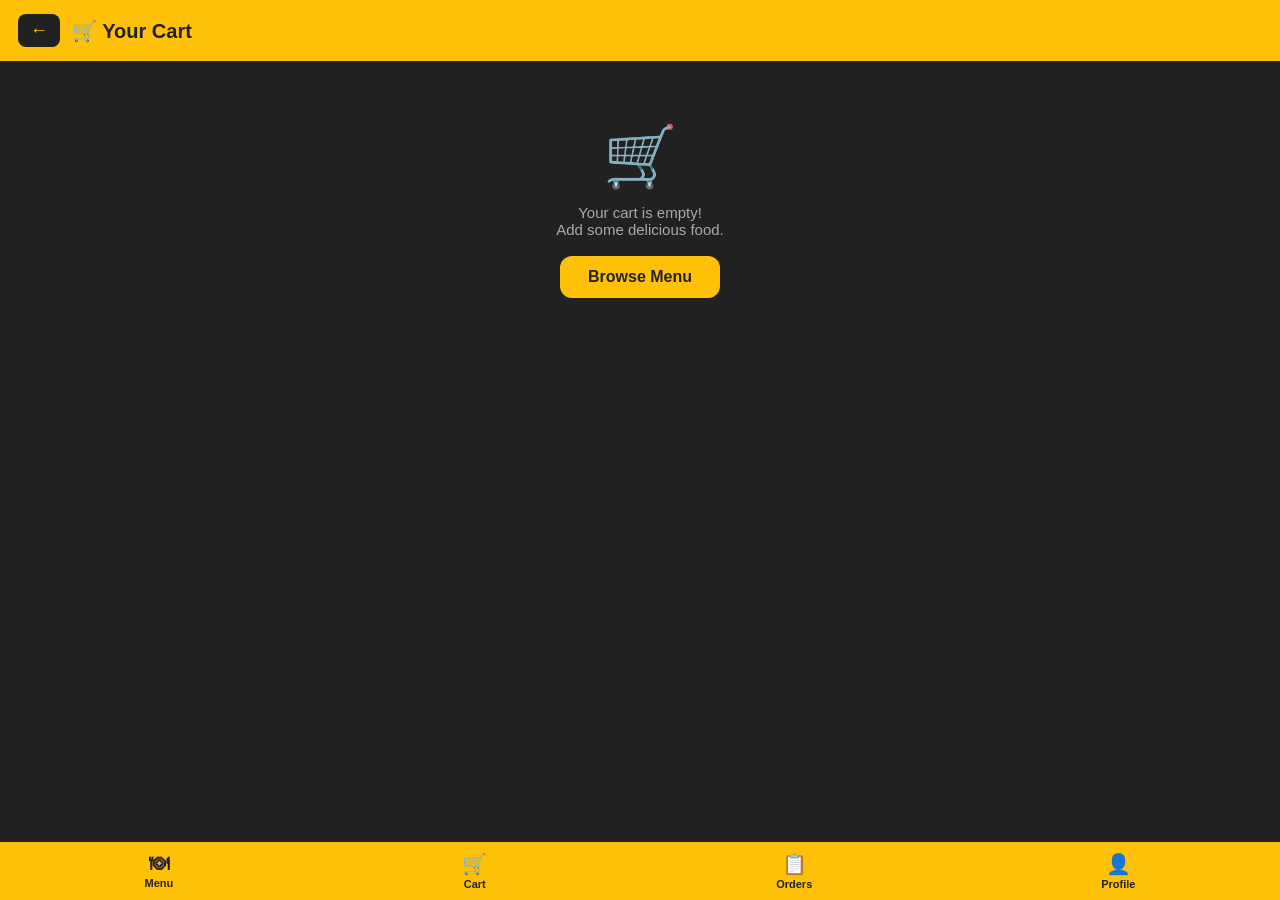
==== cart.html @ 622df4fc "changes added" ====
<!DOCTYPE html>
<html lang="en">
<head>
<meta charset="UTF-8">
<meta name="viewport" content="width=device-width, initial-scale=1.0, maximum-scale=1.0">
<title>QuickBite – Cart</title>
<style>
  * { margin: 0; padding: 0; box-sizing: border-box; }
  body { background: #212121; font-family: 'Segoe UI', sans-serif; padding-bottom: 90px; }
  .topbar {
    background: #FFC107; padding: 14px 18px;
    display: flex; align-items: center; gap: 12px;
  }
  .back-btn { background: #212121; color: #FFC107; border: none; border-radius: 8px; padding: 6px 12px; font-size: 18px; cursor: pointer; text-decoration: none; }
  .topbar h1 { color: #212121; font-size: 20px; font-weight: 900; }
  .section { padding: 16px; }
  .section-title { color: #FFC107; font-size: 13px; font-weight: 700; letter-spacing: 1px; text-transform: uppercase; margin-bottom: 12px; }
  .cart-item {
    background: #2c2c2c; border-radius: 14px; padding: 14px;
    display: flex; align-items: center; gap: 12px; margin-bottom: 10px;
  }
  .item-emoji { font-size: 36px; }
  .item-info { flex: 1; }
  .item-name { color: #fff; font-size: 15px; font-weight: 700; }
  .item-price { color: #FFC107; font-size: 14px; margin-top: 3px; }
  .qty-ctrl { display: flex; align-items: center; gap: 10px; }
  .qty-btn {
    background: #FFC107; color: #212121; border: none;
    border-radius: 8px; width: 30px; height: 30px;
    font-size: 18px; font-weight: 900; cursor: pointer;
  }
  .qty-num { color: #fff; font-size: 16px; font-weight: 700; min-width: 20px; text-align: center; }
  .empty-state { text-align: center; padding: 60px 20px; }
  .empty-state .big { font-size: 60px; }
  .empty-state p { color: #aaa; margin-top: 12px; font-size: 15px; }
  .empty-state a { display: inline-block; margin-top: 18px; background: #FFC107; color: #212121; font-weight: 800; padding: 12px 28px; border-radius: 12px; text-decoration: none; }
  .total-bar {
    background: #2c2c2c; border-radius: 14px; padding: 16px;
    display: flex; justify-content: space-between; align-items: center; margin-bottom: 16px;
  }
  .total-label { color: #aaa; font-size: 15px; }
  .total-amount { color: #FFC107; font-size: 24px; font-weight: 900; }
  label { color: #aaa; font-size: 13px; display: block; margin-bottom: 6px; font-weight: 600; }
  textarea, select {
    width: 100%; padding: 14px; background: #2c2c2c; border: 1.5px solid #444;
    border-radius: 12px; color: #FFC107; font-size: 14px; outline: none;
    margin-bottom: 14px; font-family: inherit;
  }
  textarea:focus, select:focus { border-color: #FFC107; }
  select option { background: #2c2c2c; }
  .btn-order {
    width: 100%; padding: 16px; background: #FFC107; color: #212121;
    border: none; border-radius: 14px; font-size: 17px; font-weight: 900;
    cursor: pointer; letter-spacing: 1px; transition: transform 0.1s;
  }
  .btn-order:active { transform: scale(0.97); }
  .bottombar {
    position: fixed; bottom: 0; left: 0; right: 0;
    background: #FFC107; display: flex; justify-content: space-around; padding: 10px 0; z-index: 100;
  }
  .bottombar a { text-decoration: none; color: #212121; font-size: 11px; font-weight: 700; display: flex; flex-direction: column; align-items: center; gap: 2px; }
  .bottombar a span { font-size: 20px; }
</style>
</head>
<body>

<div class="topbar">
  <a class="back-btn" href="menu.html">←</a>
  <h1>🛒 Your Cart</h1>
</div>

<div id="cart-content"></div>

<div class="bottombar">
  <a href="menu.html"><span>🍽</span>Menu</a>
  <a href="cart.html"><span>🛒</span>Cart</a>
  <a href="history.html"><span>📋</span>Orders</a>
  <a href="profile.html"><span>👤</span>Profile</a>
</div>

<script>
function getCart() { return JSON.parse(localStorage.getItem('cart') || '[]'); }
function saveCart(c) { localStorage.setItem('cart', JSON.stringify(c)); render(); }

function changeQty(id, delta) {
  let cart = getCart();
  const item = cart.find(i => i.id === id);
  if (item) { item.qty += delta; if (item.qty <= 0) cart = cart.filter(i => i.id !== id); }
  saveCart(cart);
}

function render() {
  const cart = getCart();
  const container = document.getElementById('cart-content');
  if (cart.length === 0) {
    container.innerHTML = `
      <div class="empty-state">
        <div class="big">🛒</div>
        <p>Your cart is empty!<br>Add some delicious food.</p>
        <a href="menu.html">Browse Menu</a>
      </div>`;
    return;
  }
  const total = cart.reduce((s, i) => s + i.price * i.qty, 0);
  container.innerHTML = `
    <div class="section">
      <p class="section-title">Order Items</p>
      ${cart.map(i => `
        <div class="cart-item">
          <div class="item-emoji">${i.emoji}</div>
          <div class="item-info">
            <div class="item-name">${i.name}</div>
            <div class="item-price">₹${i.price} × ${i.qty} = ₹${i.price * i.qty}</div>
          </div>
          <div class="qty-ctrl">
            <button class="qty-btn" onclick="changeQty(${i.id}, -1)">−</button>
            <span class="qty-num">${i.qty}</span>
            <button class="qty-btn" onclick="changeQty(${i.id}, 1)">+</button>
          </div>
        </div>`).join('')}
      <div class="total-bar">
        <span class="total-label">Total Amount</span>
        <span class="total-amount">₹${total}</span>
      </div>
    </div>
    <div class="section">
      <p class="section-title">Delivery Details</p>
      <label>Delivery Address</label>
      <textarea id="address" rows="3" placeholder="Enter your full delivery address..."></textarea>
      <label>Payment Method</label>
      <select id="payment">
        <option value="">Select Payment</option>
        <option>Cash on Delivery</option>
        <option>UPI – PhonePe</option>
        <option>UPI – GPay</option>
        <option>Debit/Credit Card</option>
      </select>
      <button class="btn-order" onclick="placeOrder(${total})">PLACE ORDER ✅</button>
    </div>`;
}

function placeOrder(total) {
  const addr = document.getElementById('address').value.trim();
  const pay = document.getElementById('payment').value;
  if (!addr) { alert('Please enter your delivery address!'); return; }
  if (!pay) { alert('Please select a payment method!'); return; }
  // Save order to history
  const history = JSON.parse(localStorage.getItem('orderHistory') || '[]');
  const cart = getCart();
  history.unshift({
    id: Date.now(),
    items: cart,
    total,
    address: addr,
    payment: pay,
    date: new Date().toLocaleString('en-IN')
  });
  localStorage.setItem('orderHistory', JSON.stringify(history));
  localStorage.setItem('lastOrder', JSON.stringify({ total, address: addr, payment: pay, items: cart }));
  localStorage.setItem('cart', '[]');
  window.location.href = 'confirmation.html';
}

render();
</script>
</body>
</html>
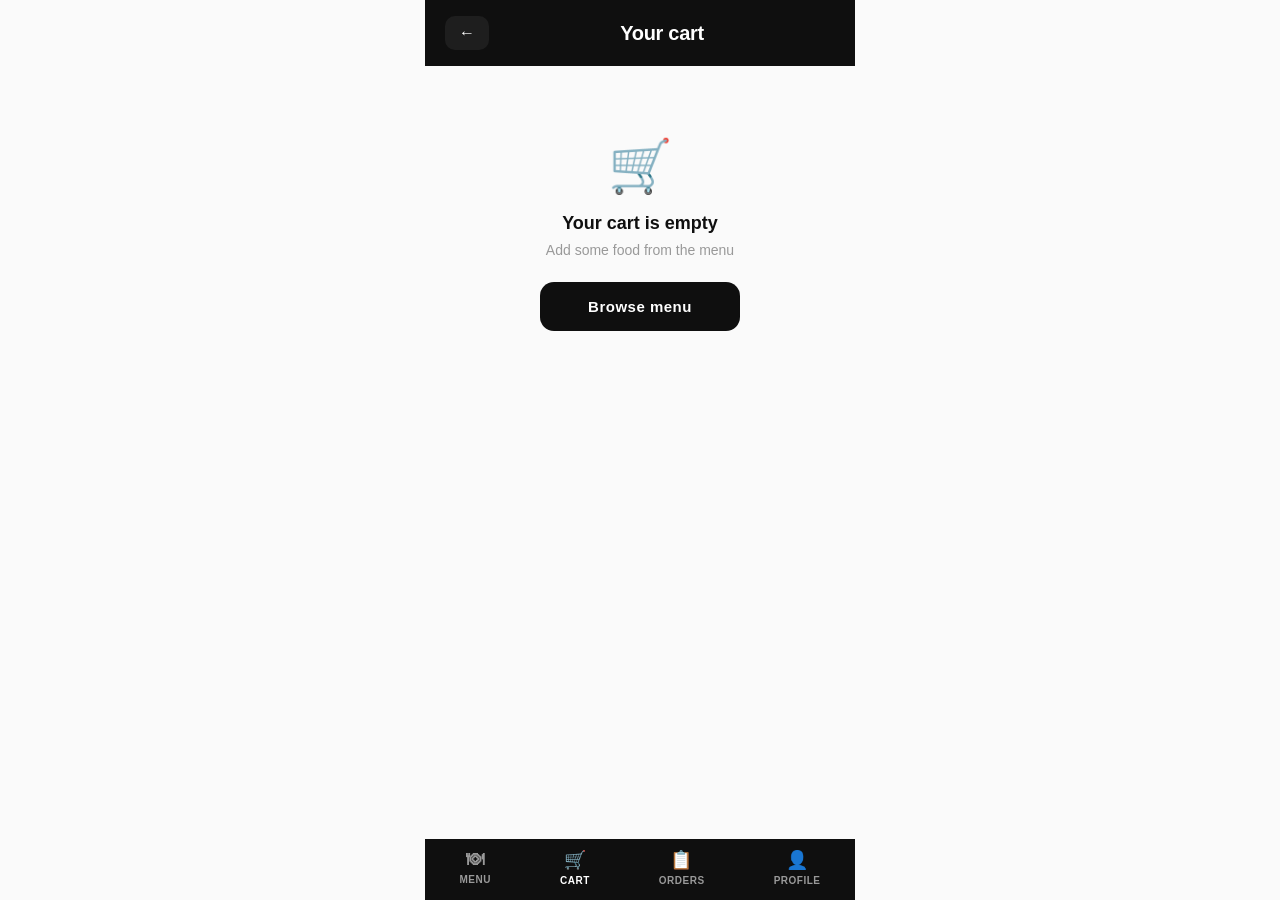
==== commit 49d0cd3a: "project files changed" ====
--- a/cart.html
+++ b/cart.html
@@ -4,160 +4,127 @@
 <meta charset="UTF-8">
 <meta name="viewport" content="width=device-width, initial-scale=1.0, maximum-scale=1.0">
 <title>QuickBite – Cart</title>
+<link rel="stylesheet" href="style.css">
 <style>
-  * { margin: 0; padding: 0; box-sizing: border-box; }
-  body { background: #212121; font-family: 'Segoe UI', sans-serif; padding-bottom: 90px; }
-  .topbar {
-    background: #FFC107; padding: 14px 18px;
-    display: flex; align-items: center; gap: 12px;
+  .cart-item {
+    display: flex; align-items: center; gap: 14px;
+    padding: 14px 20px; border-bottom: 1px solid #f0f0f0;
+    background: #fff;
   }
-  .back-btn { background: #212121; color: #FFC107; border: none; border-radius: 8px; padding: 6px 12px; font-size: 18px; cursor: pointer; text-decoration: none; }
-  .topbar h1 { color: #212121; font-size: 20px; font-weight: 900; }
-  .section { padding: 16px; }
-  .section-title { color: #FFC107; font-size: 13px; font-weight: 700; letter-spacing: 1px; text-transform: uppercase; margin-bottom: 12px; }
-  .cart-item {
-    background: #2c2c2c; border-radius: 14px; padding: 14px;
-    display: flex; align-items: center; gap: 12px; margin-bottom: 10px;
+  .item-emoji { font-size: 32px; min-width: 40px; text-align: center; }
+  .item-info { flex: 1; }
+  .item-name { font-size: 14px; font-weight: 700; }
+  .item-price { font-size: 13px; color: #999; margin-top: 2px; }
+  .qty-row { display: flex; align-items: center; gap: 10px; }
+  .q-btn { width: 28px; height: 28px; border-radius: 8px; border: 1px solid #e8e8e8; background: #fff; font-size: 16px; cursor: pointer; display: flex; align-items: center; justify-content: center; font-weight: 600; transition: background 0.12s; }
+  .q-btn:hover { background: #f5f5f5; }
+  .q-num { font-size: 15px; font-weight: 700; min-width: 18px; text-align: center; }
+  .items-section { background: #fff; border-top: 1px solid #f0f0f0; margin-bottom: 8px; }
+  .checkout-section { margin: 0 20px; }
+  .total-card {
+    background: #fff; border: 1px solid #e8e8e8; border-radius: 16px;
+    padding: 16px 18px; display: flex; align-items: center;
+    justify-content: space-between; margin-bottom: 20px;
   }
-  .item-emoji { font-size: 36px; }
-  .item-info { flex: 1; }
-  .item-name { color: #fff; font-size: 15px; font-weight: 700; }
-  .item-price { color: #FFC107; font-size: 14px; margin-top: 3px; }
-  .qty-ctrl { display: flex; align-items: center; gap: 10px; }
-  .qty-btn {
-    background: #FFC107; color: #212121; border: none;
-    border-radius: 8px; width: 30px; height: 30px;
-    font-size: 18px; font-weight: 900; cursor: pointer;
-  }
-  .qty-num { color: #fff; font-size: 16px; font-weight: 700; min-width: 20px; text-align: center; }
-  .empty-state { text-align: center; padding: 60px 20px; }
-  .empty-state .big { font-size: 60px; }
-  .empty-state p { color: #aaa; margin-top: 12px; font-size: 15px; }
-  .empty-state a { display: inline-block; margin-top: 18px; background: #FFC107; color: #212121; font-weight: 800; padding: 12px 28px; border-radius: 12px; text-decoration: none; }
-  .total-bar {
-    background: #2c2c2c; border-radius: 14px; padding: 16px;
-    display: flex; justify-content: space-between; align-items: center; margin-bottom: 16px;
-  }
-  .total-label { color: #aaa; font-size: 15px; }
-  .total-amount { color: #FFC107; font-size: 24px; font-weight: 900; }
-  label { color: #aaa; font-size: 13px; display: block; margin-bottom: 6px; font-weight: 600; }
-  textarea, select {
-    width: 100%; padding: 14px; background: #2c2c2c; border: 1.5px solid #444;
-    border-radius: 12px; color: #FFC107; font-size: 14px; outline: none;
-    margin-bottom: 14px; font-family: inherit;
-  }
-  textarea:focus, select:focus { border-color: #FFC107; }
-  select option { background: #2c2c2c; }
-  .btn-order {
-    width: 100%; padding: 16px; background: #FFC107; color: #212121;
-    border: none; border-radius: 14px; font-size: 17px; font-weight: 900;
-    cursor: pointer; letter-spacing: 1px; transition: transform 0.1s;
-  }
-  .btn-order:active { transform: scale(0.97); }
-  .bottombar {
-    position: fixed; bottom: 0; left: 0; right: 0;
-    background: #FFC107; display: flex; justify-content: space-around; padding: 10px 0; z-index: 100;
-  }
-  .bottombar a { text-decoration: none; color: #212121; font-size: 11px; font-weight: 700; display: flex; flex-direction: column; align-items: center; gap: 2px; }
-  .bottombar a span { font-size: 20px; }
+  .total-label { font-size: 14px; color: #999; }
+  .total-val { font-size: 24px; font-weight: 800; letter-spacing: -0.5px; }
+  .items-header { padding: 16px 20px 8px; display: flex; align-items: center; justify-content: space-between; }
+  .items-header span { font-size: 11px; font-weight: 700; letter-spacing: 1px; text-transform: uppercase; color: #aaa; }
+  .clear-btn { font-size: 12px; color: #aaa; background: none; border: none; cursor: pointer; font-weight: 600; }
+  .clear-btn:hover { color: #0f0f0f; }
 </style>
 </head>
 <body>
 
 <div class="topbar">
   <a class="back-btn" href="menu.html">←</a>
-  <h1>🛒 Your Cart</h1>
+  <h1>Your cart</h1>
+  <div></div>
 </div>
 
 <div id="cart-content"></div>
 
-<div class="bottombar">
-  <a href="menu.html"><span>🍽</span>Menu</a>
-  <a href="cart.html"><span>🛒</span>Cart</a>
-  <a href="history.html"><span>📋</span>Orders</a>
-  <a href="profile.html"><span>👤</span>Profile</a>
+<div class="bottomnav">
+  <a href="menu.html"><span class="nav-icon">🍽</span>Menu</a>
+  <a href="cart.html" class="active"><span class="nav-icon">🛒</span>Cart</a>
+  <a href="history.html"><span class="nav-icon">📋</span>Orders</a>
+  <a href="profile.html"><span class="nav-icon">👤</span>Profile</a>
 </div>
 
 <script>
-function getCart() { return JSON.parse(localStorage.getItem('cart') || '[]'); }
-function saveCart(c) { localStorage.setItem('cart', JSON.stringify(c)); render(); }
+function getCart(){ return JSON.parse(localStorage.getItem('qb_cart')||'[]'); }
+function saveCart(c){ localStorage.setItem('qb_cart',JSON.stringify(c)); render(); }
 
-function changeQty(id, delta) {
+function changeQty(id, d) {
   let cart = getCart();
-  const item = cart.find(i => i.id === id);
-  if (item) { item.qty += delta; if (item.qty <= 0) cart = cart.filter(i => i.id !== id); }
+  const item = cart.find(i=>i.id===id);
+  if(item){ item.qty+=d; if(item.qty<=0) cart=cart.filter(i=>i.id!==id); }
   saveCart(cart);
 }
 
 function render() {
   const cart = getCart();
-  const container = document.getElementById('cart-content');
-  if (cart.length === 0) {
-    container.innerHTML = `
-      <div class="empty-state">
-        <div class="big">🛒</div>
-        <p>Your cart is empty!<br>Add some delicious food.</p>
-        <a href="menu.html">Browse Menu</a>
-      </div>`;
+  const c = document.getElementById('cart-content');
+  if(!cart.length) {
+    c.innerHTML = `<div class="empty-state">
+      <div class="empty-icon">🛒</div>
+      <h3>Your cart is empty</h3>
+      <p>Add some food from the menu</p>
+      <a class="btn-primary" href="menu.html" style="max-width:200px;margin:0 auto;">Browse menu</a>
+    </div>`;
     return;
   }
-  const total = cart.reduce((s, i) => s + i.price * i.qty, 0);
-  container.innerHTML = `
-    <div class="section">
-      <p class="section-title">Order Items</p>
-      ${cart.map(i => `
+  const total = cart.reduce((s,i)=>s+i.price*i.qty,0);
+  c.innerHTML = `
+    <div class="items-section">
+      <div class="items-header">
+        <span>Order items</span>
+        <button class="clear-btn" onclick="if(confirm('Clear cart?')){localStorage.setItem('qb_cart','[]');render();}">Clear all</button>
+      </div>
+      ${cart.map(i=>`
         <div class="cart-item">
           <div class="item-emoji">${i.emoji}</div>
           <div class="item-info">
             <div class="item-name">${i.name}</div>
-            <div class="item-price">₹${i.price} × ${i.qty} = ₹${i.price * i.qty}</div>
+            <div class="item-price">₹${i.price} each</div>
           </div>
-          <div class="qty-ctrl">
-            <button class="qty-btn" onclick="changeQty(${i.id}, -1)">−</button>
-            <span class="qty-num">${i.qty}</span>
-            <button class="qty-btn" onclick="changeQty(${i.id}, 1)">+</button>
+          <div class="qty-row">
+            <button class="q-btn" onclick="changeQty(${i.id},-1)">−</button>
+            <span class="q-num">${i.qty}</span>
+            <button class="q-btn" onclick="changeQty(${i.id},1)">+</button>
           </div>
         </div>`).join('')}
-      <div class="total-bar">
-        <span class="total-label">Total Amount</span>
-        <span class="total-amount">₹${total}</span>
+    </div>
+    <div class="checkout-section">
+      <div class="total-card">
+        <span class="total-label">Total amount</span>
+        <span class="total-val">₹${total}</span>
       </div>
-    </div>
-    <div class="section">
-      <p class="section-title">Delivery Details</p>
-      <label>Delivery Address</label>
-      <textarea id="address" rows="3" placeholder="Enter your full delivery address..."></textarea>
-      <label>Payment Method</label>
-      <select id="payment">
-        <option value="">Select Payment</option>
+      <label>Delivery address</label>
+      <textarea id="addr" rows="3" placeholder="Enter your full delivery address..."></textarea>
+      <label>Payment method</label>
+      <select id="pay">
+        <option value="">Select payment method</option>
         <option>Cash on Delivery</option>
         <option>UPI – PhonePe</option>
         <option>UPI – GPay</option>
-        <option>Debit/Credit Card</option>
+        <option>Debit / Credit Card</option>
       </select>
-      <button class="btn-order" onclick="placeOrder(${total})">PLACE ORDER ✅</button>
+      <button class="btn-primary" style="margin-bottom:16px" onclick="placeOrder(${total})">Place order</button>
     </div>`;
 }
 
 function placeOrder(total) {
-  const addr = document.getElementById('address').value.trim();
-  const pay = document.getElementById('payment').value;
-  if (!addr) { alert('Please enter your delivery address!'); return; }
-  if (!pay) { alert('Please select a payment method!'); return; }
-  // Save order to history
-  const history = JSON.parse(localStorage.getItem('orderHistory') || '[]');
+  const addr = document.getElementById('addr').value.trim();
+  const pay = document.getElementById('pay').value;
+  if(!addr){ alert('Please enter your delivery address.'); return; }
+  if(!pay){ alert('Please select a payment method.'); return; }
   const cart = getCart();
-  history.unshift({
-    id: Date.now(),
-    items: cart,
-    total,
-    address: addr,
-    payment: pay,
-    date: new Date().toLocaleString('en-IN')
-  });
-  localStorage.setItem('orderHistory', JSON.stringify(history));
-  localStorage.setItem('lastOrder', JSON.stringify({ total, address: addr, payment: pay, items: cart }));
-  localStorage.setItem('cart', '[]');
+  const history = JSON.parse(localStorage.getItem('qb_history')||'[]');
+  history.unshift({ id: Date.now(), items: cart, total, address: addr, payment: pay, date: new Date().toLocaleString('en-IN') });
+  localStorage.setItem('qb_history', JSON.stringify(history));
+  localStorage.setItem('qb_lastOrder', JSON.stringify({ total, address: addr, payment: pay, items: cart }));
+  localStorage.setItem('qb_cart','[]');
   window.location.href = 'confirmation.html';
 }
 
--- a/style.css
+++ b/style.css
@@ -0,0 +1,214 @@
+/* QuickBite — Elegant Black & White Theme */
+* { margin: 0; padding: 0; box-sizing: border-box; -webkit-tap-highlight-color: transparent; }
+
+:root {
+  --black: #0f0f0f;
+  --white: #ffffff;
+  --gray-100: #f5f5f5;
+  --gray-200: #e8e8e8;
+  --gray-400: #999;
+  --gray-600: #555;
+  --gray-800: #222;
+  --radius-sm: 10px;
+  --radius-md: 14px;
+  --radius-lg: 20px;
+}
+
+body {
+  background: #fafafa;
+  font-family: 'Segoe UI', -apple-system, BlinkMacSystemFont, sans-serif;
+  color: var(--black);
+  min-height: 100vh;
+  padding-bottom: 72px;
+  max-width: 430px;
+  margin: 0 auto;
+}
+
+/* Topbar */
+.topbar {
+  background: var(--black);
+  padding: 16px 20px;
+  display: flex;
+  align-items: center;
+  justify-content: space-between;
+  position: sticky;
+  top: 0;
+  z-index: 100;
+}
+.topbar h1 { color: var(--white); font-size: 20px; font-weight: 700; letter-spacing: -0.3px; }
+.topbar-actions { display: flex; gap: 8px; }
+
+.icon-btn {
+  background: #1e1e1e;
+  color: var(--white);
+  border: none;
+  border-radius: var(--radius-sm);
+  padding: 8px 14px;
+  font-size: 13px;
+  font-weight: 600;
+  cursor: pointer;
+  text-decoration: none;
+  display: inline-flex;
+  align-items: center;
+  gap: 5px;
+  transition: background 0.15s;
+}
+.icon-btn:hover { background: #2a2a2a; }
+
+.back-btn {
+  background: #1e1e1e;
+  color: var(--white);
+  border: none;
+  border-radius: var(--radius-sm);
+  padding: 8px 14px;
+  font-size: 16px;
+  cursor: pointer;
+  text-decoration: none;
+  transition: background 0.15s;
+}
+
+/* Bottom nav */
+.bottomnav {
+  position: fixed;
+  bottom: 0; left: 0; right: 0;
+  background: var(--black);
+  display: flex;
+  justify-content: space-around;
+  padding: 10px 0 14px;
+  z-index: 100;
+  max-width: 430px;
+  margin: 0 auto;
+}
+.bottomnav a {
+  text-decoration: none;
+  color: var(--gray-400);
+  font-size: 10px;
+  font-weight: 600;
+  display: flex;
+  flex-direction: column;
+  align-items: center;
+  gap: 4px;
+  letter-spacing: 0.5px;
+  text-transform: uppercase;
+  transition: color 0.15s;
+}
+.bottomnav a.active, .bottomnav a:hover { color: var(--white); }
+.nav-icon { font-size: 18px; }
+
+/* Sections */
+.section { padding: 20px; }
+.section-label {
+  font-size: 11px;
+  font-weight: 700;
+  letter-spacing: 1.5px;
+  text-transform: uppercase;
+  color: var(--gray-400);
+  margin-bottom: 14px;
+}
+
+/* Cards */
+.card {
+  background: var(--white);
+  border-radius: var(--radius-lg);
+  border: 1px solid var(--gray-200);
+  overflow: hidden;
+  transition: transform 0.12s;
+}
+.card:active { transform: scale(0.98); }
+
+/* Form elements */
+input, textarea, select {
+  width: 100%;
+  padding: 14px 16px;
+  background: var(--white);
+  border: 1px solid var(--gray-200);
+  border-radius: var(--radius-md);
+  color: var(--black);
+  font-size: 15px;
+  font-family: inherit;
+  outline: none;
+  transition: border-color 0.15s;
+  margin-bottom: 12px;
+  -webkit-appearance: none;
+}
+input:focus, textarea:focus, select:focus { border-color: var(--black); }
+input::placeholder, textarea::placeholder { color: var(--gray-400); }
+
+label {
+  display: block;
+  font-size: 12px;
+  font-weight: 600;
+  color: var(--gray-600);
+  letter-spacing: 0.5px;
+  margin-bottom: 6px;
+  text-transform: uppercase;
+}
+
+/* Buttons */
+.btn-primary {
+  width: 100%;
+  padding: 16px;
+  background: var(--black);
+  color: var(--white);
+  border: none;
+  border-radius: var(--radius-md);
+  font-size: 15px;
+  font-weight: 700;
+  cursor: pointer;
+  letter-spacing: 0.5px;
+  transition: opacity 0.15s, transform 0.1s;
+  text-decoration: none;
+  display: block;
+  text-align: center;
+}
+.btn-primary:active { transform: scale(0.98); opacity: 0.85; }
+
+.btn-secondary {
+  width: 100%;
+  padding: 15px;
+  background: var(--white);
+  color: var(--black);
+  border: 1px solid var(--gray-200);
+  border-radius: var(--radius-md);
+  font-size: 14px;
+  font-weight: 600;
+  cursor: pointer;
+  transition: background 0.15s, transform 0.1s;
+  text-decoration: none;
+  display: block;
+  text-align: center;
+}
+.btn-secondary:hover { background: var(--gray-100); }
+.btn-secondary:active { transform: scale(0.98); }
+
+/* Toast */
+.toast {
+  position: fixed;
+  bottom: 84px;
+  left: 50%;
+  transform: translateX(-50%);
+  background: var(--black);
+  color: var(--white);
+  padding: 10px 22px;
+  border-radius: 30px;
+  font-size: 13px;
+  font-weight: 600;
+  opacity: 0;
+  transition: opacity 0.25s;
+  z-index: 999;
+  white-space: nowrap;
+  pointer-events: none;
+}
+.toast.show { opacity: 1; }
+
+/* Empty state */
+.empty-state {
+  text-align: center;
+  padding: 70px 20px;
+}
+.empty-state .empty-icon { font-size: 52px; margin-bottom: 16px; }
+.empty-state h3 { font-size: 18px; font-weight: 700; margin-bottom: 8px; }
+.empty-state p { color: var(--gray-400); font-size: 14px; margin-bottom: 24px; }
+
+/* Divider */
+.divider { border: none; border-top: 1px solid var(--gray-200); margin: 0; }
